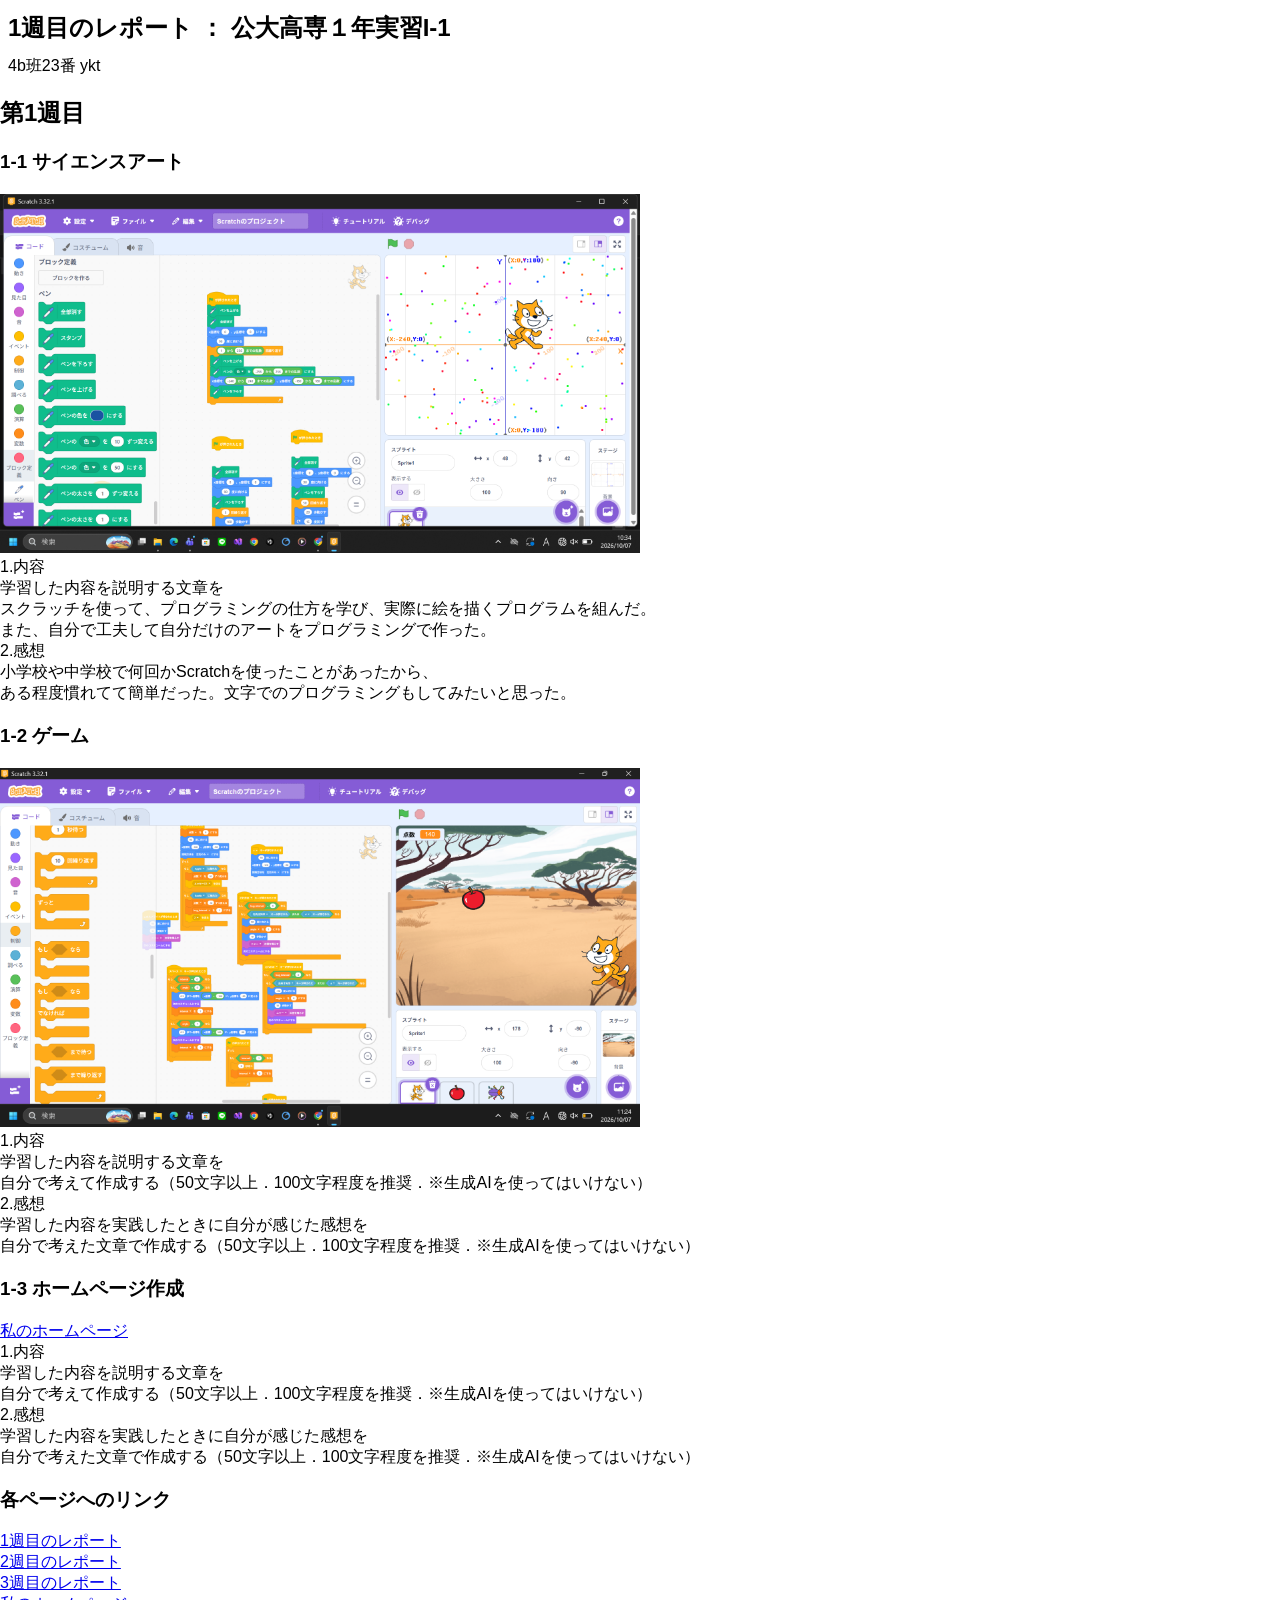
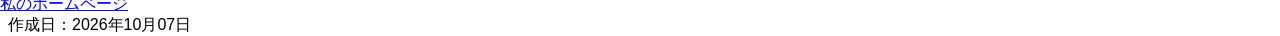
==== rep01.html @ 629af25d "Update rep01.html" ====
<!DOCTYPE html>
<html lang='ja'>
<head>
  <meta charset='utf-8'>
  <title>I-1 1st Web Report</title>
  <meta property="og:title" content="1週目のレポート">
  <meta property="og:description" content="1週目のレポート：公大高専１年実習I-1">
  <meta name="theme-color" content="#ECECF7">
  <meta name="msapplication-TileColor" content="#ECECF7">
  <link rel="icon" type="image/png" xhref="icon.png">
  <link rel="apple-touch-icon" xhref="icon.png">
  <meta name="msapplication-square310x310logo" xcontent="icon.png">
  <meta name="twitter:card" content="summary_large_image">
  <meta property="og:image" content="https://yourdomain/ogp.jpg">
  <meta name="twitter:image" content="https://yourdomain/ogp.jpg">

  <meta name="viewport" content="width=device-width, initial-scale=1.0">
  <meta name="format-detection" content="telephone=no">

  <link rel="stylesheet" href="index.css">
</head>
<body>
  <div class=header>
    <h1>1週目のレポート ： 公大高専１年実習I-1</h1>
    <div>4b班23番 ykt</div>
  </div>
  <div class=1week>
    <h2>第1週目</h2>
    <div>
      <h3>1-1 サイエンスアート</h3>
      <img src="art.png" alt="ラインアートの画像" width="50%" height="50%">
      <div>
        1.内容<br>
        学習した内容を説明する文章を<br>
       スクラッチを使って、プログラミングの仕方を学び、実際に絵を描くプログラムを組んだ。<br>
        また、自分で工夫して自分だけのアートをプログラミングで作った。<br>
        2.感想<br>
      小学校や中学校で何回かScratchを使ったことがあったから、<br>
        ある程度慣れてて簡単だった。文字でのプログラミングもしてみたいと思った。<br>
      </div>
    </div>

    <div>
      <h3>1-2 ゲーム</h3>
      <img src="game.png" alt="りんごチャッチゲームの画像" width="50%" height="50%">
      <div>
        1.内容<br>
        学習した内容を説明する文章を<br>
        自分で考えて作成する（50文字以上．100文字程度を推奨．※生成AIを使ってはいけない）<br>
        2.感想<br>
        学習した内容を実践したときに自分が感じた感想を<br>
        自分で考えた文章で作成する（50文字以上．100文字程度を推奨．※生成AIを使ってはいけない）<br>
      </div>
    </div>

    <div>
      <h3>1-3 ホームページ作成</h3>
      <div>
        <!-- 下のyourIDを 自分のIDに書き替える↓ -->
        <a href="https://yourID.github.io/web/">私のホームページ</a><br>
        1.内容<br>
        学習した内容を説明する文章を<br>
        自分で考えて作成する（50文字以上．100文字程度を推奨．※生成AIを使ってはいけない）<br>
        2.感想<br>
        学習した内容を実践したときに自分が感じた感想を<br>
        自分で考えた文章で作成する（50文字以上．100文字程度を推奨．※生成AIを使ってはいけない）<br>
      </div>
    </div>

    <div>
      <h3>各ページへのリンク</h3>
      <div>
        <!-- 下のyourIDを 自分のIDに書き替える↓ -->
        <a href="https://yourID.github.io/web/rep01.html">1週目のレポート</a><br>
        <a href="https://yourID.github.io/web/rep02.html">2週目のレポート</a><br>
        <a href="https://yourID.github.io/web/rep03.html">3週目のレポート</a><br>
        <a href="https://yourID.github.io/web/">私のホームページ</a><br>
      </div>
    </div>
  </div>
  <div class=footer>
    作成日：2026年10月07日
  </div>
</body>
</html>
---- index.css ----
body {
  font-family:'MS UI Gothic','Hiragino Kaku Gothic ProN', sans-serif;
  margin: 0;
  padding: 0;
}
.header {
  background-color: white;
  padding: 0 .5em;
}
.footer {
  background-color: white;
  padding: 0 .5em;
}
.main {
  background-color: #99CCFF;
  padding: 1em;
}
h1 {
  font-size: 150%;
  margin: 0 0;
  padding: .5em 0;
}
div {
  padding: 0vw 0vh;
  margin: 0vw 0vh;
}
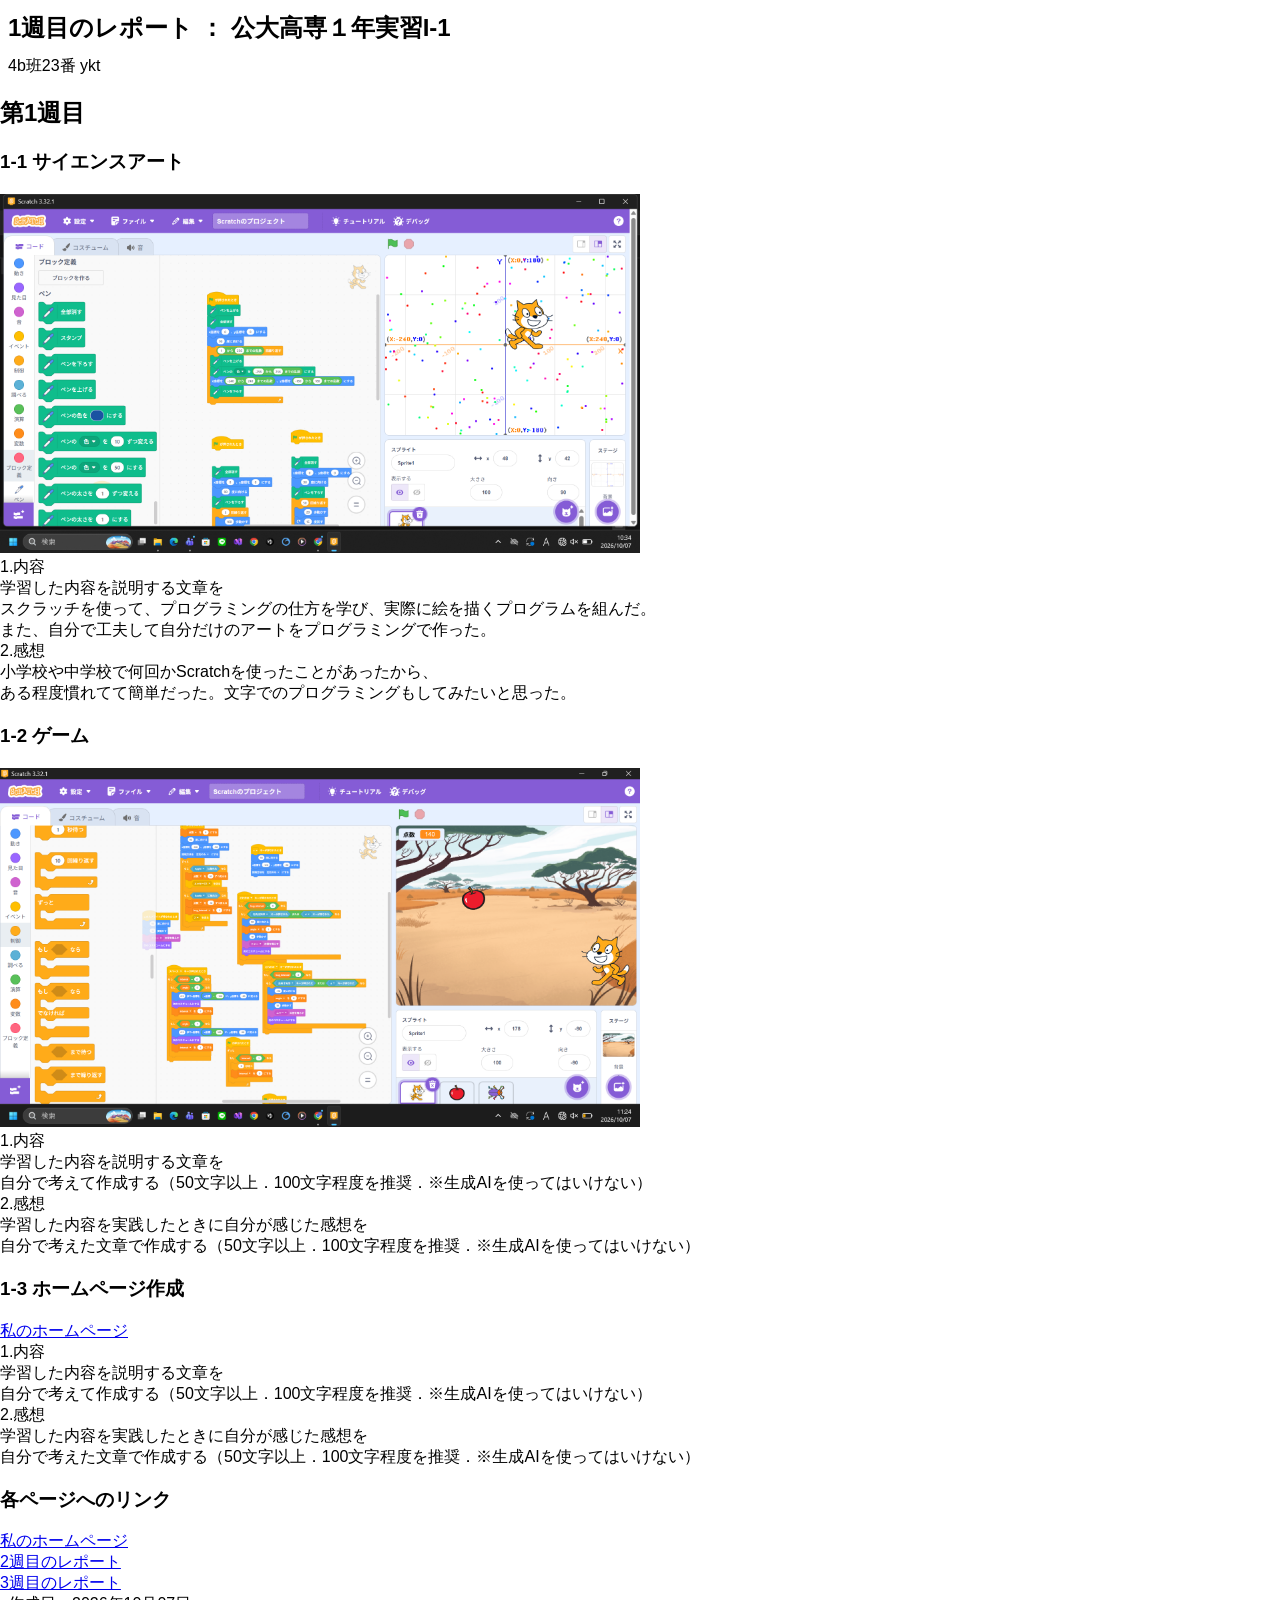
==== commit 0169d1ba: "Update rep01.html" ====
--- a/rep01.html
+++ b/rep01.html
@@ -71,10 +71,9 @@
       <h3>各ページへのリンク</h3>
       <div>
         <!-- 下のyourIDを 自分のIDに書き替える↓ -->
-        <a href="https://yourID.github.io/web/rep01.html">1週目のレポート</a><br>
+        <a href="https://yourID.github.io/web/">私のホームページ</a><br>
         <a href="https://yourID.github.io/web/rep02.html">2週目のレポート</a><br>
         <a href="https://yourID.github.io/web/rep03.html">3週目のレポート</a><br>
-        <a href="https://yourID.github.io/web/">私のホームページ</a><br>
       </div>
     </div>
   </div>
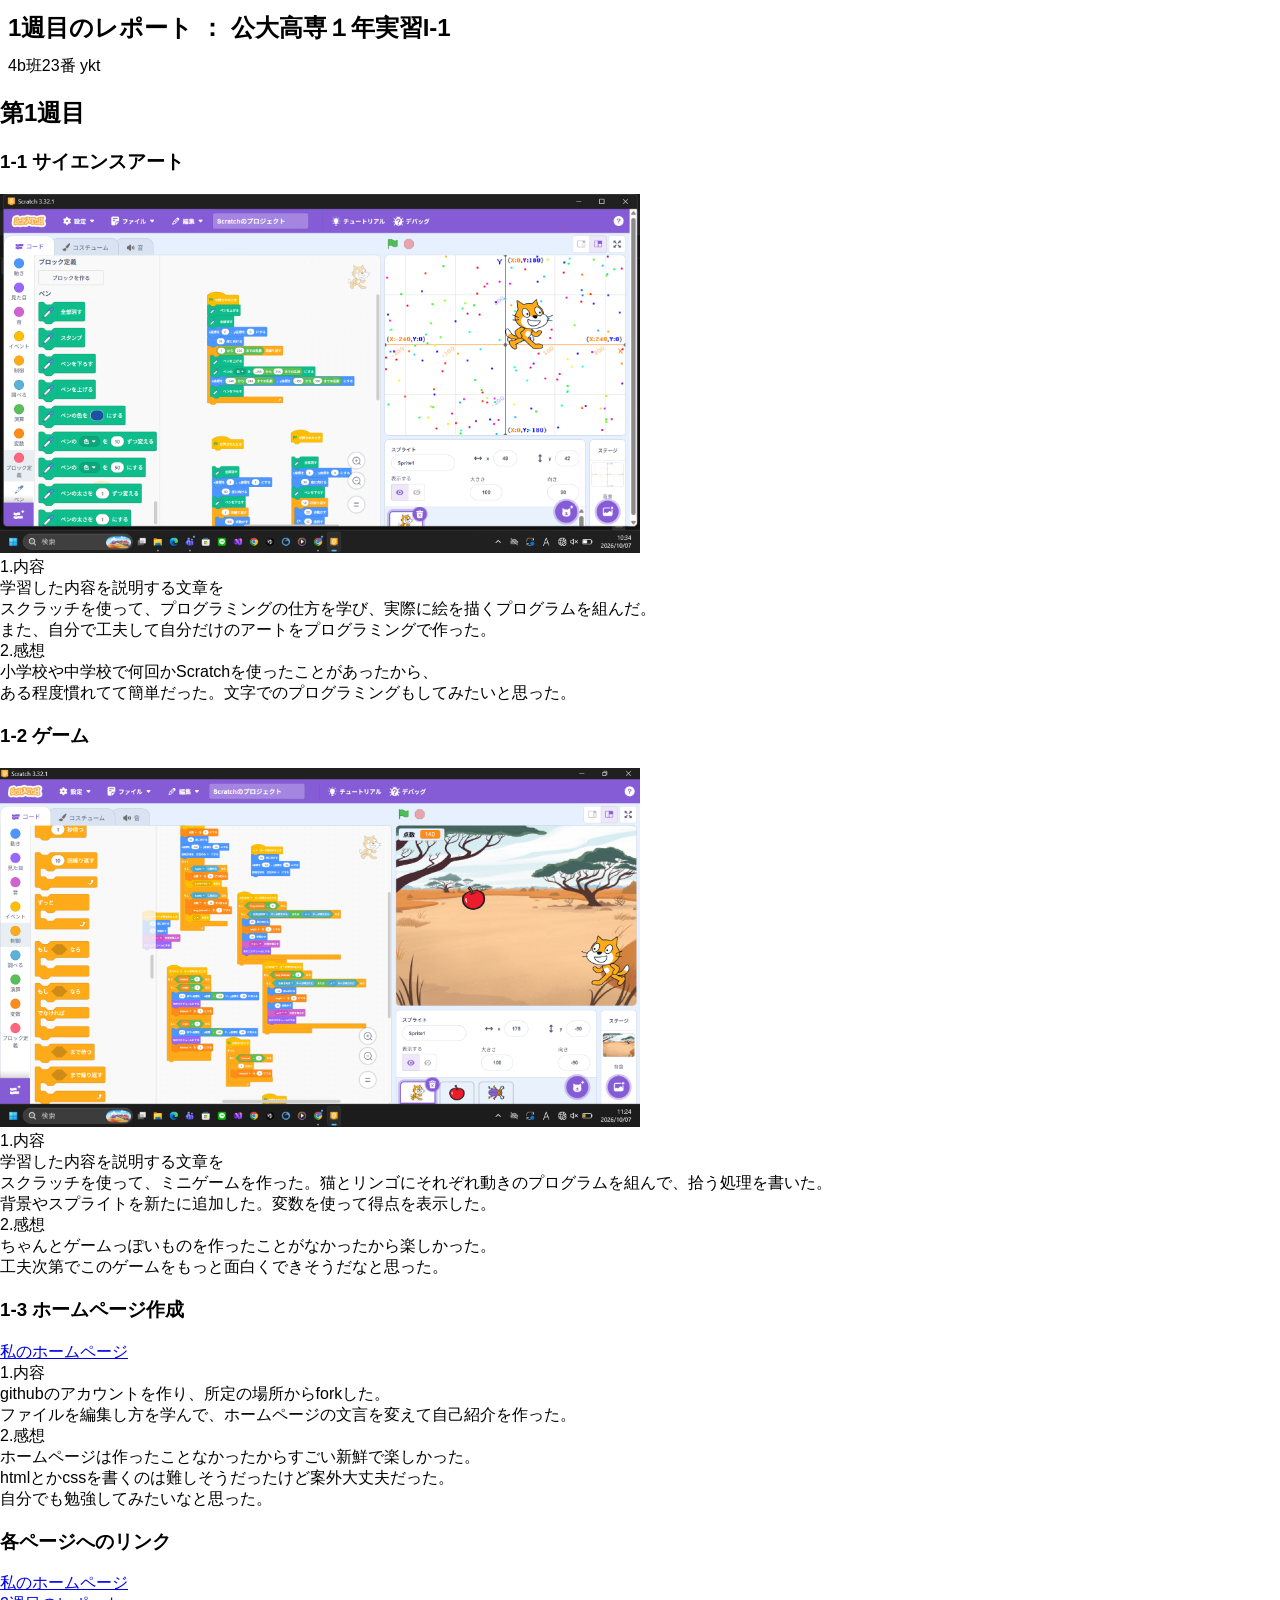
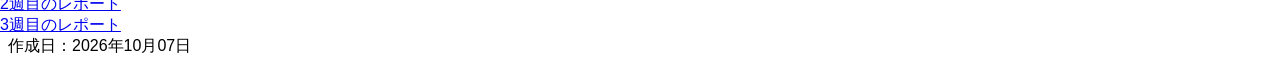
==== commit 715b565f: "Update rep01.html" ====
--- a/rep01.html
+++ b/rep01.html
@@ -46,10 +46,11 @@
       <div>
         1.内容<br>
         学習した内容を説明する文章を<br>
-        自分で考えて作成する（50文字以上．100文字程度を推奨．※生成AIを使ってはいけない）<br>
+        スクラッチを使って、ミニゲームを作った。猫とリンゴにそれぞれ動きのプログラムを組んで、拾う処理を書いた。<br>
+        背景やスプライトを新たに追加した。変数を使って得点を表示した。<br>
         2.感想<br>
-        学習した内容を実践したときに自分が感じた感想を<br>
-        自分で考えた文章で作成する（50文字以上．100文字程度を推奨．※生成AIを使ってはいけない）<br>
+        ちゃんとゲームっぽいものを作ったことがなかったから楽しかった。<br>
+        工夫次第でこのゲームをもっと面白くできそうだなと思った。<br>
       </div>
     </div>
 
@@ -57,13 +58,14 @@
       <h3>1-3 ホームページ作成</h3>
       <div>
         <!-- 下のyourIDを 自分のIDに書き替える↓ -->
-        <a href="https://yourID.github.io/web/">私のホームページ</a><br>
+        <a href="https://yukito1410.github.io/web/">私のホームページ</a><br>
         1.内容<br>
-        学習した内容を説明する文章を<br>
-        自分で考えて作成する（50文字以上．100文字程度を推奨．※生成AIを使ってはいけない）<br>
+        githubのアカウントを作り、所定の場所からforkした。<br>
+        ファイルを編集し方を学んで、ホームページの文言を変えて自己紹介を作った。<br>
         2.感想<br>
-        学習した内容を実践したときに自分が感じた感想を<br>
-        自分で考えた文章で作成する（50文字以上．100文字程度を推奨．※生成AIを使ってはいけない）<br>
+       ホームページは作ったことなかったからすごい新鮮で楽しかった。<br>
+        htmlとかcssを書くのは難しそうだったけど案外大丈夫だった。<br>
+        自分でも勉強してみたいなと思った。<br>
       </div>
     </div>
 
@@ -71,9 +73,9 @@
       <h3>各ページへのリンク</h3>
       <div>
         <!-- 下のyourIDを 自分のIDに書き替える↓ -->
-        <a href="https://yourID.github.io/web/">私のホームページ</a><br>
-        <a href="https://yourID.github.io/web/rep02.html">2週目のレポート</a><br>
-        <a href="https://yourID.github.io/web/rep03.html">3週目のレポート</a><br>
+        <a href="https://yukito1410.github.io/web/">私のホームページ</a><br>
+        <a href="https://yukito1410.github.io/web/rep02.html">2週目のレポート</a><br>
+        <a href="https://yukito1410.github.io/web/rep03.html">3週目のレポート</a><br>
       </div>
     </div>
   </div>
